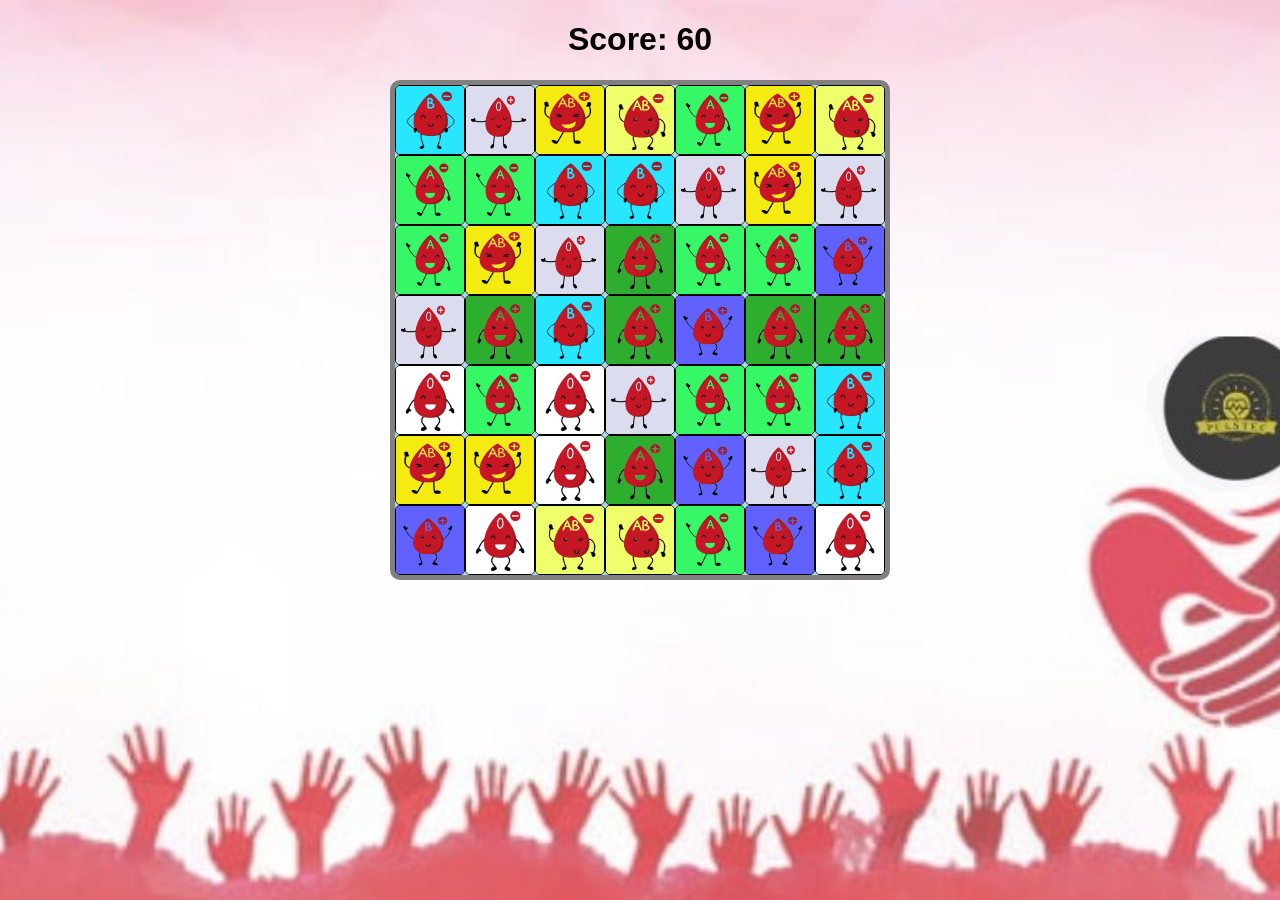
==== index.html @ a735a78f "." ====
<!DOCTYPE html>
<html>
    <head>
        <meta charset="UTF -8">
        <meta name="viewport" content="width=device-width, initial-scale=1.0">
        <title>blood crush</title>
        <link rel="stylesheet" href="Blood.css">
        <script src="Blood.js"></script>
    </head>
    <body>
        <h1>Score: <span id="score">0</span></h1>
        <div id="board"></div>

    </body>
</html>
---- Blood.css ----
body{
    background: url("background.jpg")no-repeat center center fixed;
    background-size: cover;
    font-family: Arial, Helvetica, sans-serif;
    color: black;
    text-align: center;
}


#board{
    width: 490px;
    height: 490px;
    background-color: #add8e6;
    border: 5px solid gray;
    border-radius: 10px;
    margin: 0 auto;
    display: flex;
    flex-wrap: wrap;
}


#board img{
    width: 68px;
    height: 68px;
    border: solid 1px black;
    border-radius: 5px;

    
}

#ma-cle {
    display: none;
}
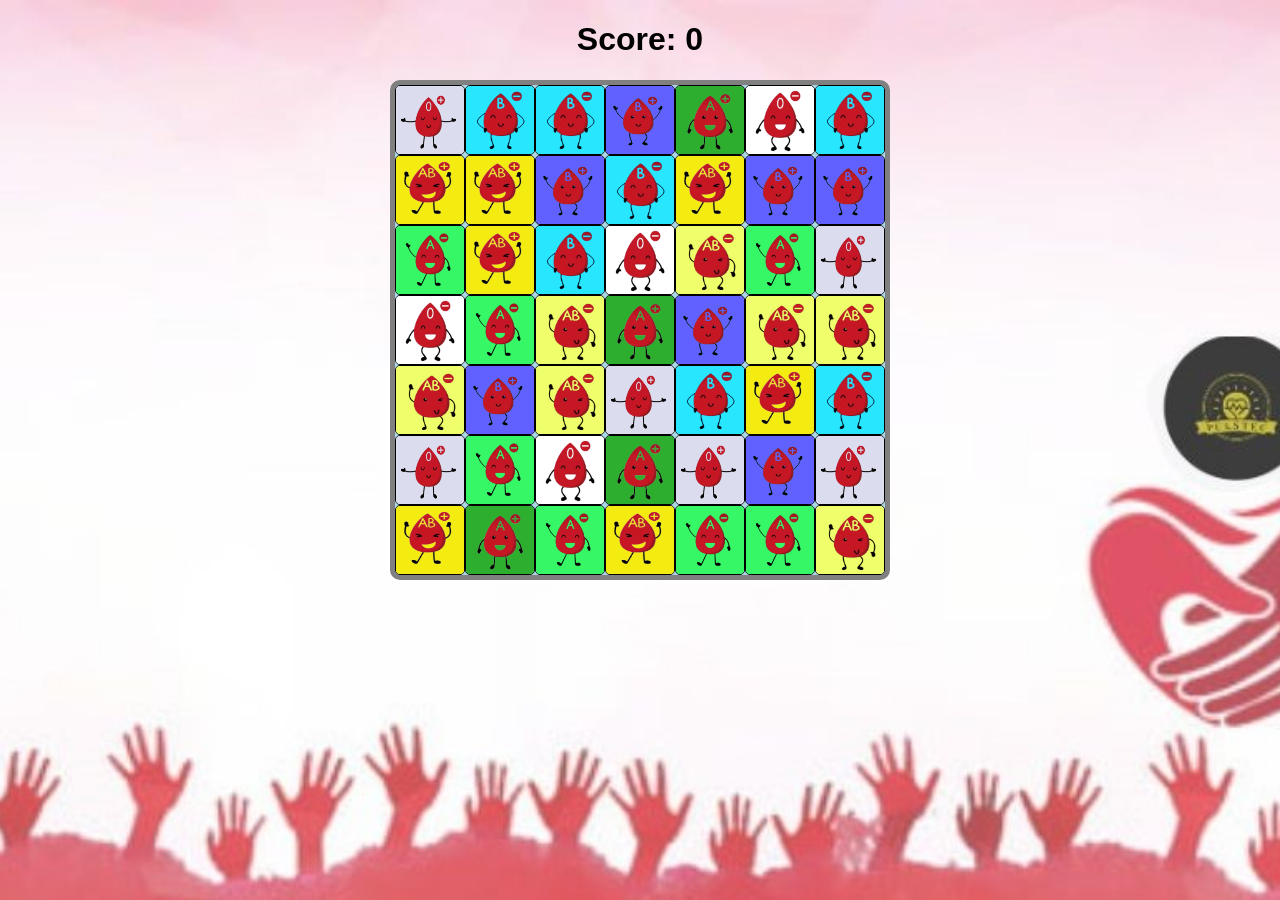
==== commit e324d0d5: "." ====
--- a/index.html
+++ b/index.html
@@ -4,7 +4,7 @@
         <meta charset="UTF -8">
         <meta name="viewport" content="width=device-width, initial-scale=1.0">
         <title>blood crush</title>
-        <link rel="stylesheet" href="Blood.css">
+        <link rel="stylesheet" href="style.css">
         <script src="Blood.js"></script>
     </head>
     <body>
--- a/style.css
+++ b/style.css
@@ -0,0 +1,33 @@
+body{
+    background: url("background.jpg")no-repeat center center fixed;
+    background-size: cover;
+    font-family: Arial, Helvetica, sans-serif;
+    color: black;
+    text-align: center;
+}
+
+
+#board{
+    width: 490px;
+    height: 490px;
+    background-color: #add8e6;
+    border: 5px solid gray;
+    border-radius: 10px;
+    margin: 0 auto;
+    display: flex;
+    flex-wrap: wrap;
+}
+
+
+#board img{
+    width: 68px;
+    height: 68px;
+    border: solid 1px black;
+    border-radius: 5px;
+
+    
+}
+
+#ma-cle {
+    display: none;
+}
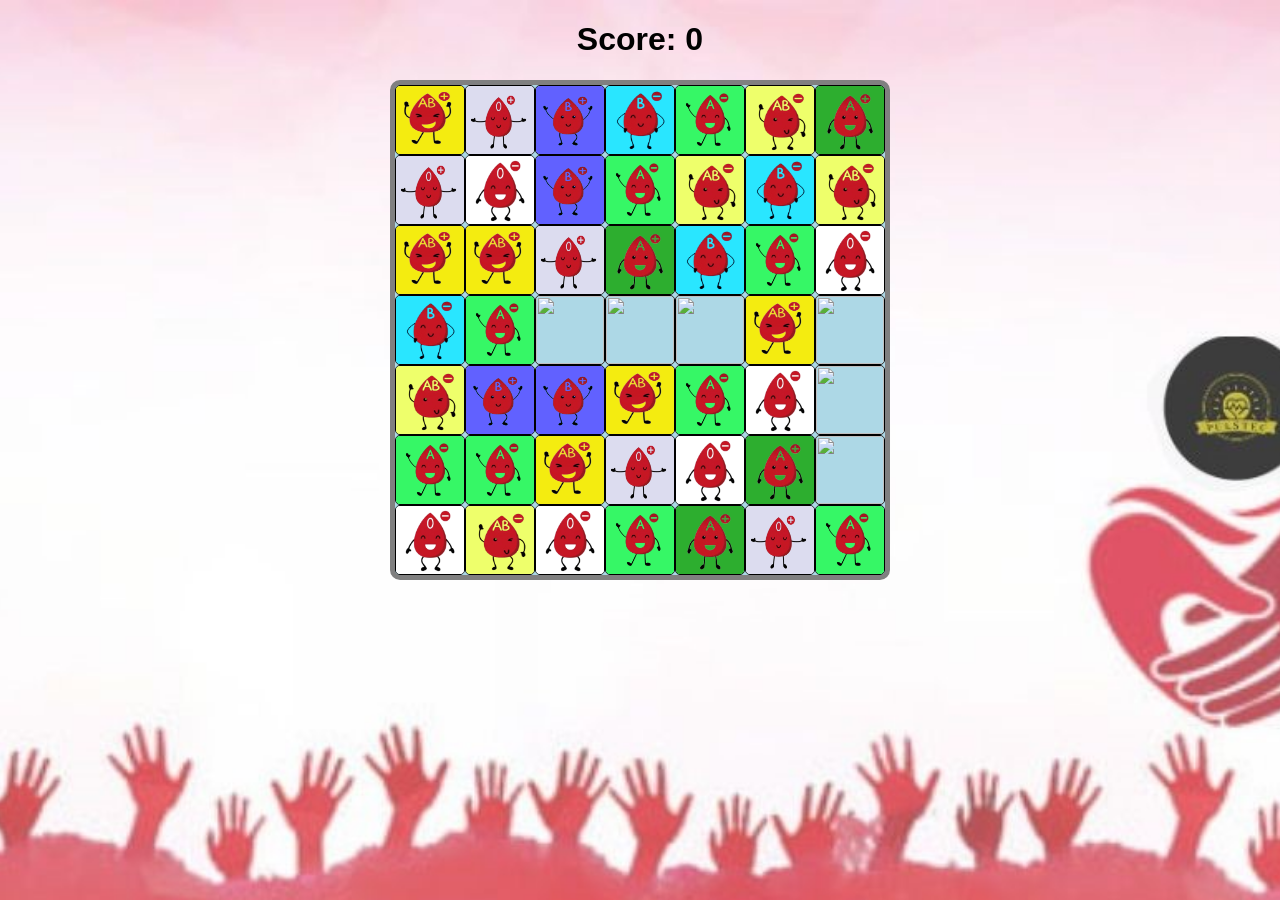
==== commit c6c1ffc6: "." ====
--- a/index.html
+++ b/index.html
@@ -8,7 +8,7 @@
         <script src="Blood.js"></script>
     </head>
     <body>
-        <h1>Score: <span id="score">0</span></h1>
+        <h1>Score: <span id="Score">0</span></h1>
         <div id="board"></div>
 
     </body>
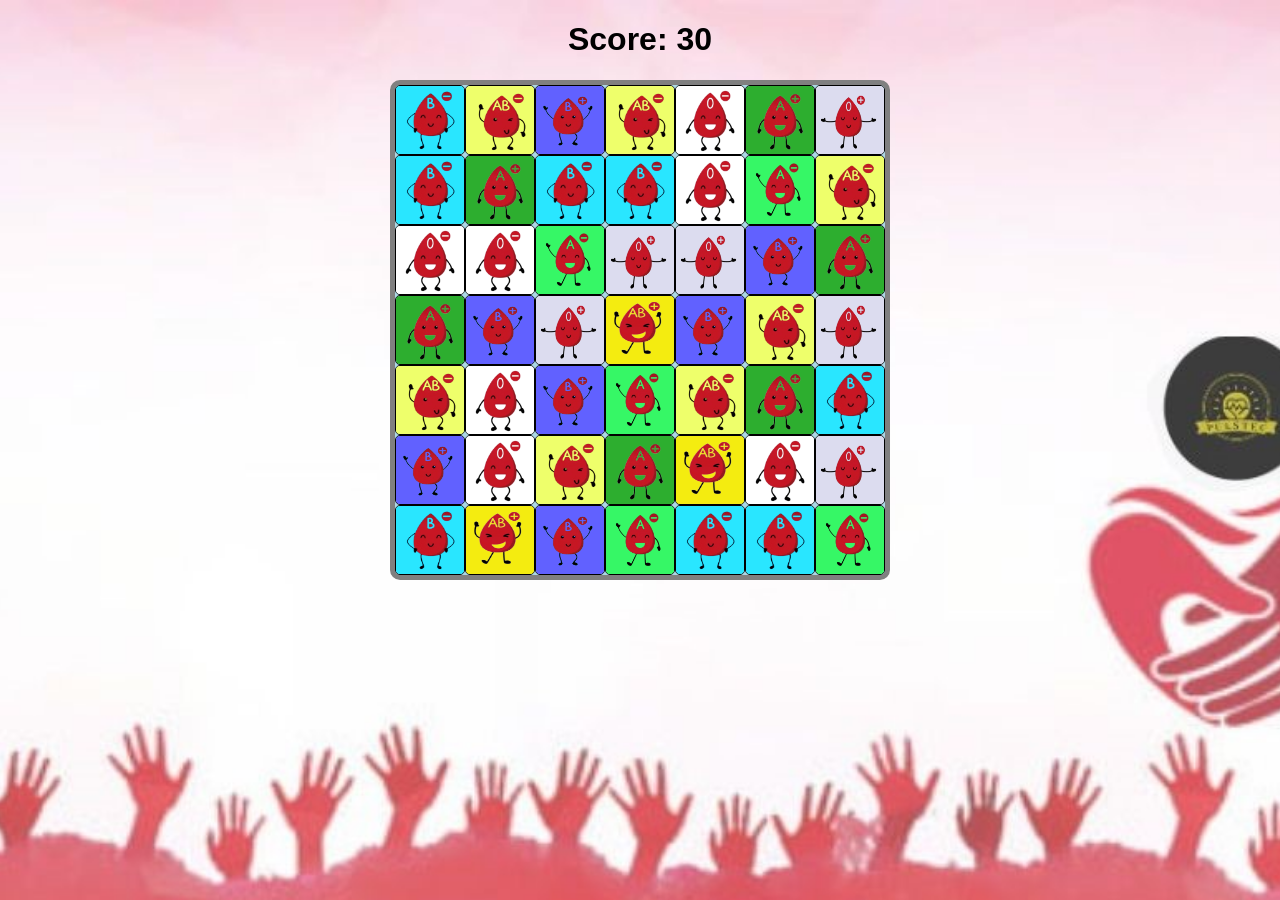
==== commit 46467640: "." ====
--- a/index.html
+++ b/index.html
@@ -8,7 +8,7 @@
         <script src="Blood.js"></script>
     </head>
     <body>
-        <h1>Score: <span id="Score">0</span></h1>
+        <h1>Score: <span id="score">0</span></h1>
         <div id="board"></div>
 
     </body>
--- a/style.css
+++ b/style.css
@@ -30,4 +30,5 @@
 
 #ma-cle {
     display: none;
+
 }
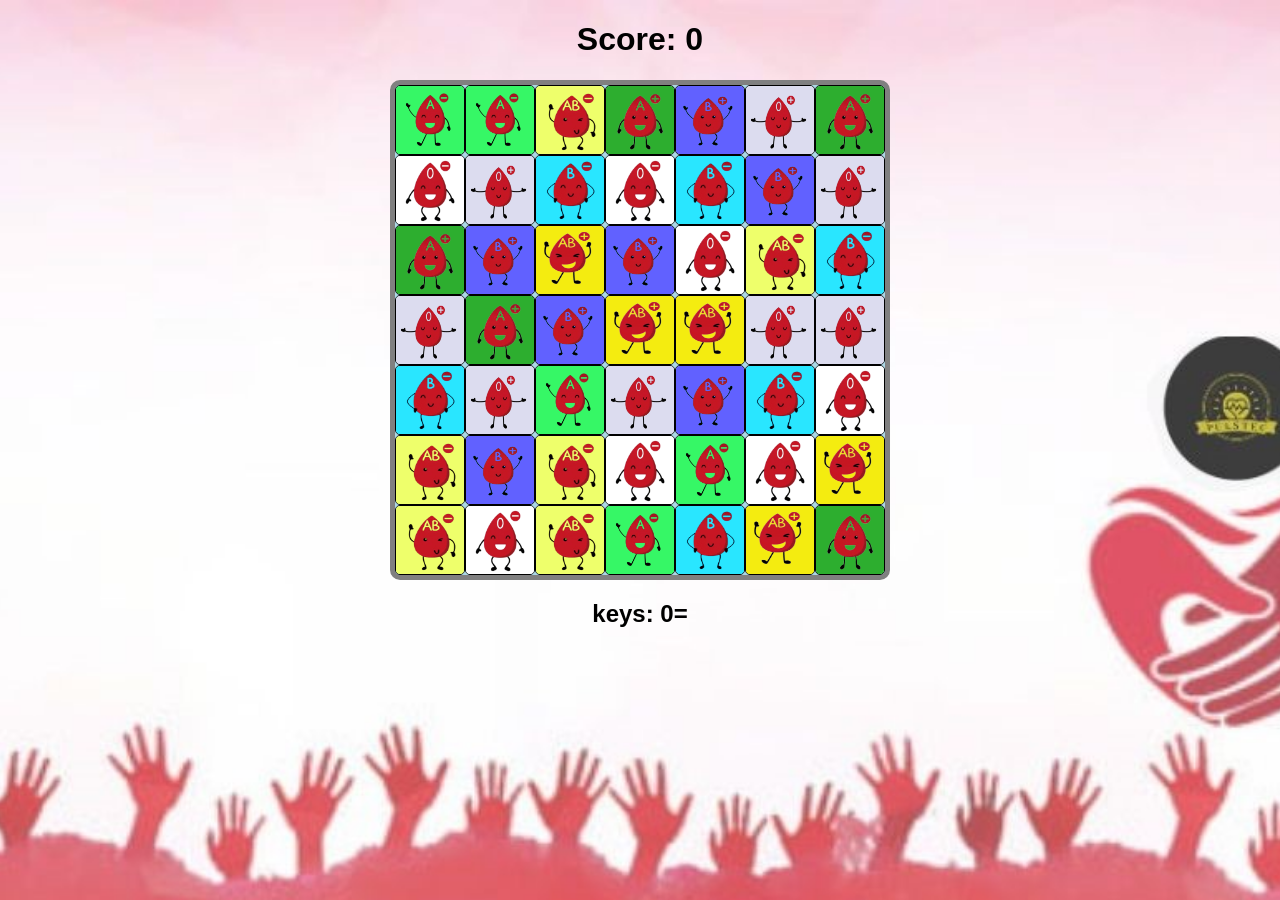
==== commit 6ab657b8: ".." ====
--- a/index.html
+++ b/index.html
@@ -10,6 +10,7 @@
     <body>
         <h1>Score: <span id="score">0</span></h1>
         <div id="board"></div>
+        <h2>keys: <span id"keys">0</span>=</h2>
 
     </body>
 </html>
--- a/style.css
+++ b/style.css
@@ -28,7 +28,12 @@
     
 }
 
-#ma-cle {
-    display: none;
-
-}
+#keys {
+    display: inline-block;
+    padding: 5px;
+    margin: 5px;
+    background-color: gold;
+    border: 1px solid #ccc;
+    border-radius: 5px;
+  }
+  
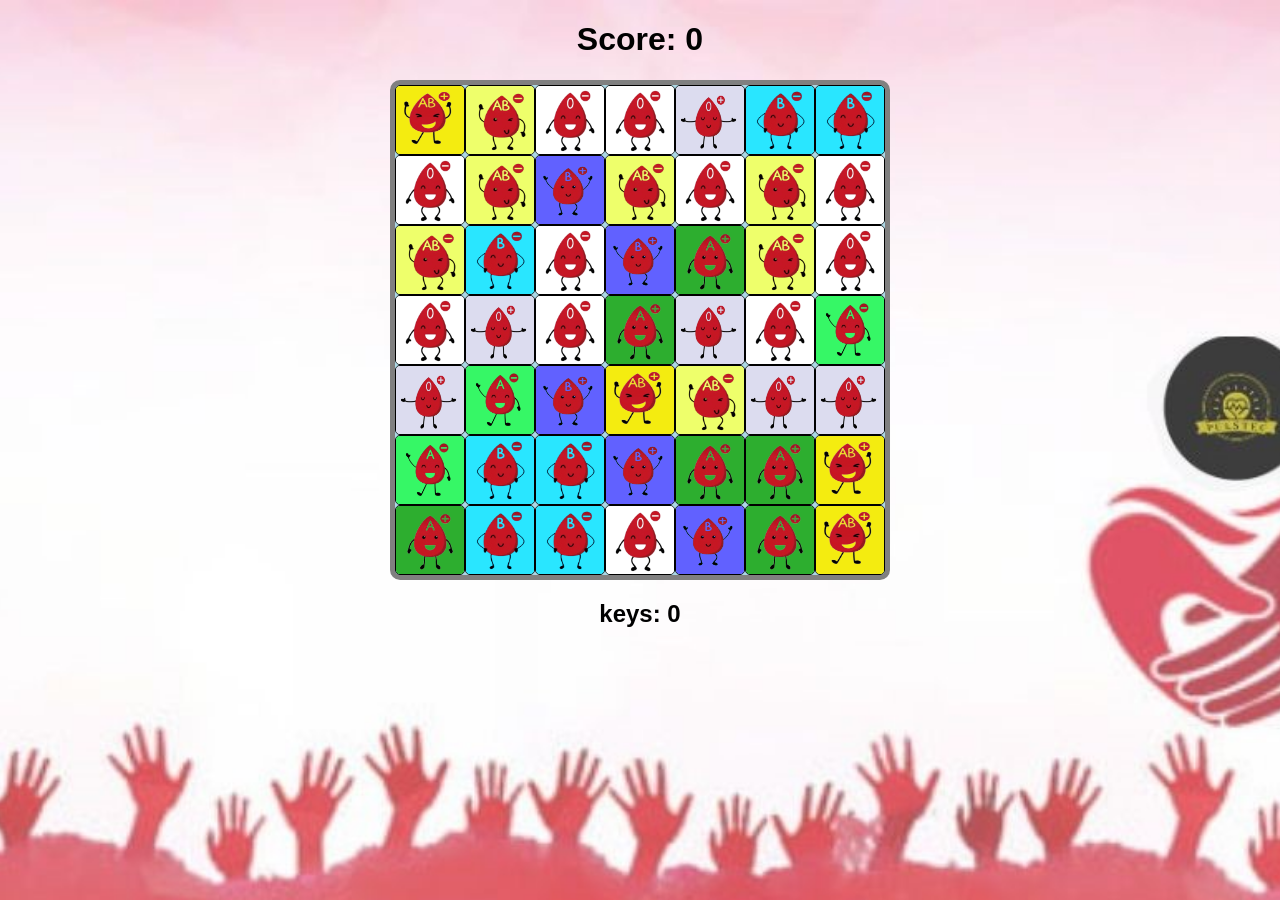
==== commit 5370187f: ".." ====
--- a/index.html
+++ b/index.html
@@ -10,7 +10,7 @@
     <body>
         <h1>Score: <span id="score">0</span></h1>
         <div id="board"></div>
-        <h2>keys: <span id"keys">0</span>=</h2>
+        <h2>keys: <span id"keys">0</span></h2>
 
     </body>
 </html>
